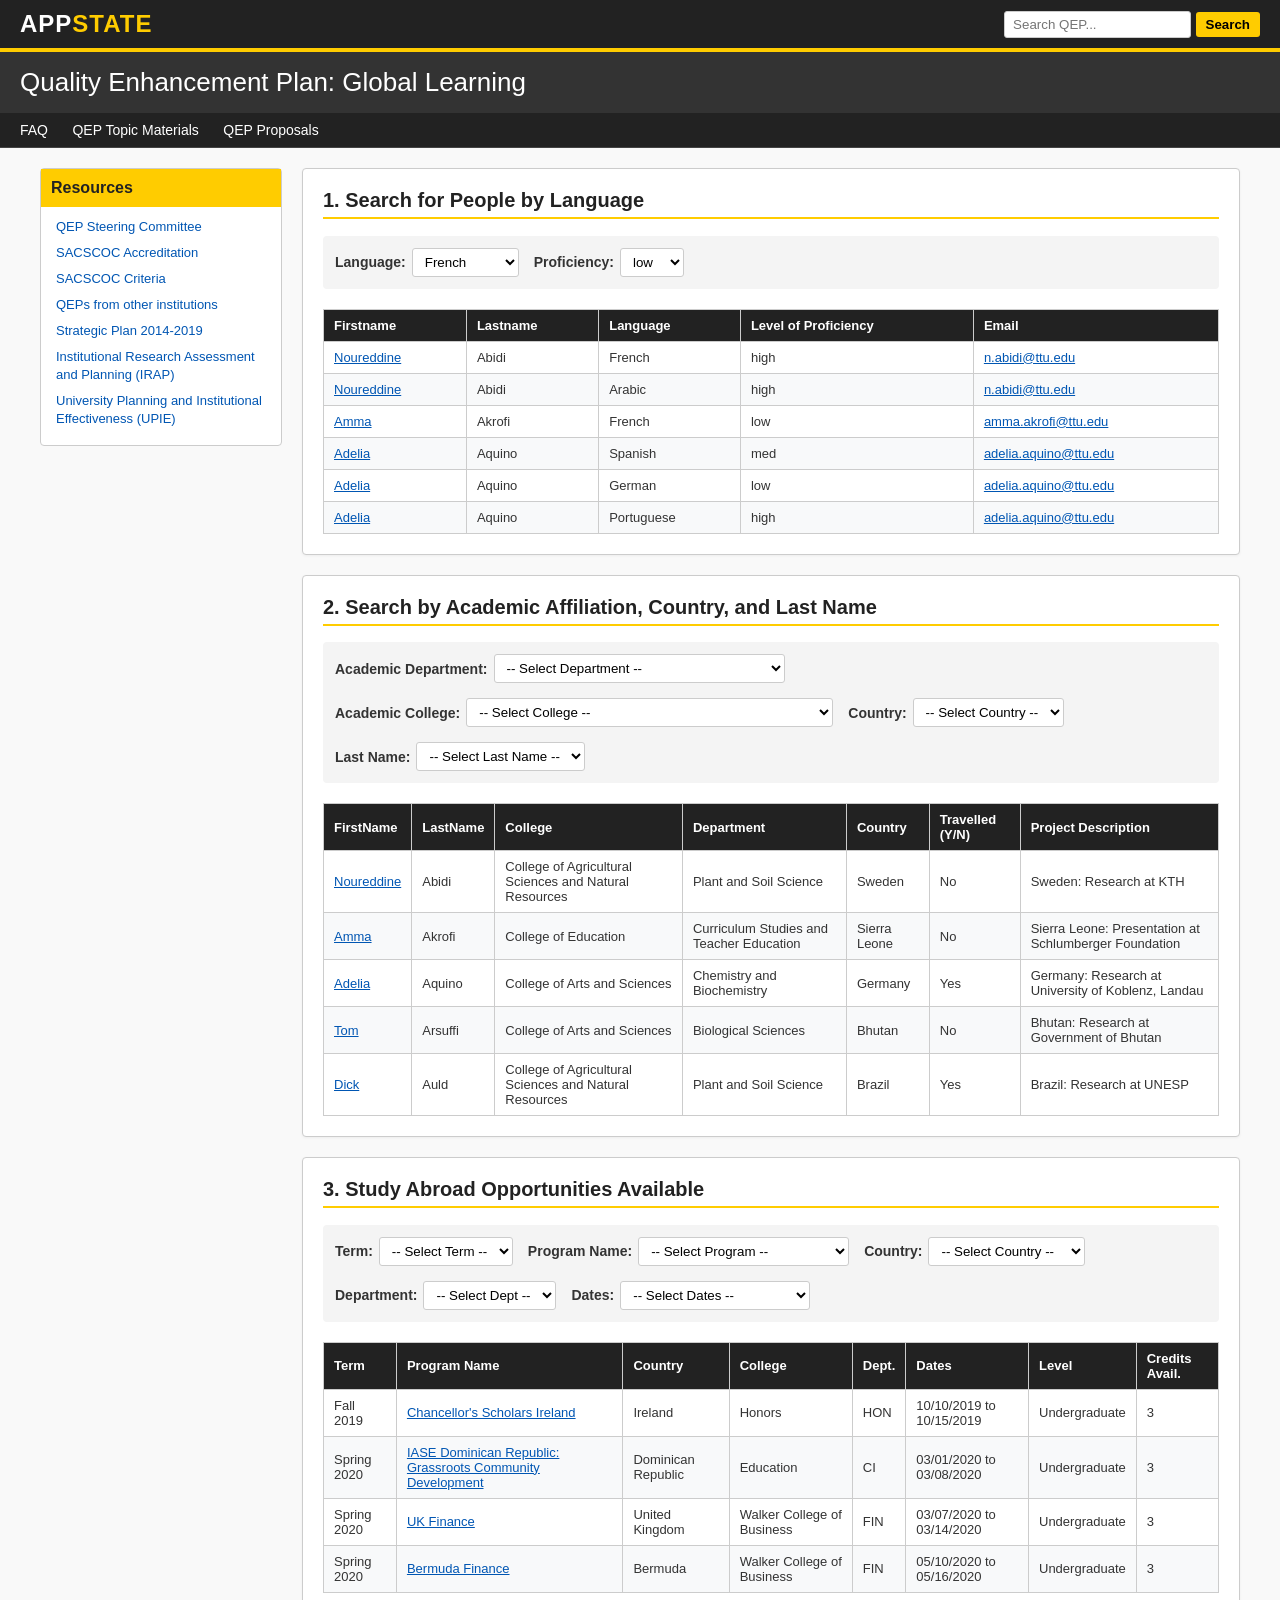
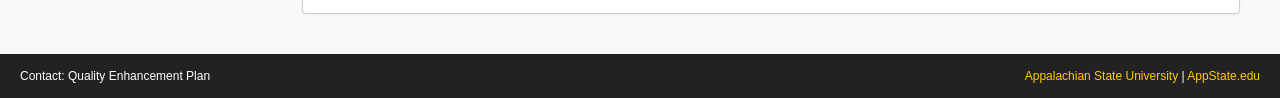
==== exercises/project.html @ 9e7f6262 "checked page stuff, it is good" ====
<!DOCTYPE html>
<html lang="en">
<head>
    <meta charset="UTF-8">
    <meta name="viewport" content="width=device-width, initial-scale=1.0">
    <title>Quality Enhancement Plan | AppState Global Learning</title>
    <link rel="stylesheet" href="../styles/project.css">
</head>
<body>

    <!-- Header -->
    <header>
        <div class="logo-text">APP<span>STATE</span></div>
        <div class="search-box">
            <input type="text" placeholder="Search QEP...">
            <button type="button">Search</button>
        </div>
    </header>

    <!-- QEP Title Banner -->
    <div class="qep-header">
        <h1>Quality Enhancement Plan: Global Learning</h1>
    </div>

    <!-- Navigation Menu -->
    <nav>
        <a href="#">FAQ</a>
        <a href="#">QEP Topic Materials</a>
        <a href="#">QEP Proposals</a>
    </nav>

    <!-- Main Container -->
    <div class="container">
        
        <!-- Sidebar Navigation -->
        <aside>
            <h3>Resources</h3>
            <ul>
                <li><a href="#">QEP Steering Committee</a></li>
                <li><a href="#">SACSCOC Accreditation</a></li>
                <li><a href="#">SACSCOC Criteria</a></li>
                <li><a href="#">QEPs from other institutions</a></li>
                <li><a href="#">Strategic Plan 2014-2019</a></li>
                <li><a href="#">Institutional Research Assessment and Planning (IRAP)</a></li>
                <li><a href="#">University Planning and Institutional Effectiveness (UPIE)</a></li>
            </ul>
        </aside>

        <!-- Main Content (Sections 1, 2, and 3) -->
        <main>
            
            <!-- Section 1 -->
            <section class="section-card">
                <h2>1. Search for People by Language</h2>
                <div class="search-controls">
                    <div class="control-group">
                        <label for="lang-select">Language:</label>
                        <select id="lang-select">
                            <option value="French">French</option>
                            <option value="Arabic">Arabic</option>
                            <option value="Spanish">Spanish</option>
                            <option value="German">German</option>
                            <option value="Portuguese">Portuguese</option>
                        </select>
                    </div>
                    <div class="control-group">
                        <label for="prof-select">Proficiency:</label>
                        <select id="prof-select">
                            <option value="low" selected>low</option>
                            <option value="med">med</option>
                            <option value="high">high</option>
                        </select>
                    </div>
                </div>

                <div class="table-responsive">
                    <table>
                        <thead>
                            <tr>
                                <th>Firstname</th>
                                <th>Lastname</th>
                                <th>Language</th>
                                <th>Level of Proficiency</th>
                                <th>Email</th>
                            </tr>
                        </thead>
                        <tbody>
                            <tr>
                                <td><a href="mailto:n.abidi@ttu.edu">Noureddine</a></td>
                                <td>Abidi</td>
                                <td>French</td>
                                <td>high</td>
                                <td><a href="mailto:n.abidi@ttu.edu">n.abidi@ttu.edu</a></td>
                            </tr>
                            <tr>
                                <td><a href="mailto:n.abidi@ttu.edu">Noureddine</a></td>
                                <td>Abidi</td>
                                <td>Arabic</td>
                                <td>high</td>
                                <td><a href="mailto:n.abidi@ttu.edu">n.abidi@ttu.edu</a></td>
                            </tr>
                            <tr>
                                <td><a href="mailto:amma.akrofi@ttu.edu">Amma</a></td>
                                <td>Akrofi</td>
                                <td>French</td>
                                <td>low</td>
                                <td><a href="mailto:amma.akrofi@ttu.edu">amma.akrofi@ttu.edu</a></td>
                            </tr>
                            <tr>
                                <td><a href="mailto:adelia.aquino@ttu.edu">Adelia</a></td>
                                <td>Aquino</td>
                                <td>Spanish</td>
                                <td>med</td>
                                <td><a href="mailto:adelia.aquino@ttu.edu">adelia.aquino@ttu.edu</a></td>
                            </tr>
                            <tr>
                                <td><a href="mailto:adelia.aquino@ttu.edu">Adelia</a></td>
                                <td>Aquino</td>
                                <td>German</td>
                                <td>low</td>
                                <td><a href="mailto:adelia.aquino@ttu.edu">adelia.aquino@ttu.edu</a></td>
                            </tr>
                            <tr>
                                <td><a href="mailto:adelia.aquino@ttu.edu">Adelia</a></td>
                                <td>Aquino</td>
                                <td>Portuguese</td>
                                <td>high</td>
                                <td><a href="mailto:adelia.aquino@ttu.edu">adelia.aquino@ttu.edu</a></td>
                            </tr>
                        </tbody>
                    </table>
                </div>
            </section>

            <!-- Section 2 -->
            <section class="section-card">
                <h2>2. Search by Academic Affiliation, Country, and Last Name</h2>
                <div class="search-controls">
                    <div class="control-group">
                        <label for="dept-select">Academic Department:</label>
                        <select id="dept-select">
                            <option value="">-- Select Department --</option>
                            <option value="Plant and Soil Science">Plant and Soil Science</option>
                            <option value="Curriculum Studies and Teacher Education">Curriculum Studies and Teacher Education</option>
                            <option value="Chemistry and Biochemistry">Chemistry and Biochemistry</option>
                            <option value="Biological Sciences">Biological Sciences</option>
                        </select>
                    </div>
                    <div class="control-group">
                        <label for="college-select">Academic College:</label>
                        <select id="college-select">
                            <option value="">-- Select College --</option>
                            <option value="College of Agricultural Sciences and Natural Resources">College of Agricultural Sciences and Natural Resources</option>
                            <option value="College of Education">College of Education</option>
                            <option value="College of Arts and Sciences">College of Arts and Sciences</option>
                        </select>
                    </div>
                    <div class="control-group">
                        <label for="country-select">Country:</label>
                        <select id="country-select">
                            <option value="">-- Select Country --</option>
                            <option value="Sweden">Sweden</option>
                            <option value="Sierra Leone">Sierra Leone</option>
                            <option value="Germany">Germany</option>
                            <option value="Bhutan">Bhutan</option>
                            <option value="Brazil">Brazil</option>
                        </select>
                    </div>
                    <div class="control-group">
                        <label for="lastname-select">Last Name:</label>
                        <select id="lastname-select">
                            <option value="">-- Select Last Name --</option>
                            <option value="Abidi">Abidi</option>
                            <option value="Akrofi">Akrofi</option>
                            <option value="Aquino">Aquino</option>
                            <option value="Arsuffi">Arsuffi</option>
                            <option value="Auld">Auld</option>
                        </select>
                    </div>
                </div>

                <div class="table-responsive">
                    <table>
                        <thead>
                            <tr>
                                <th>FirstName</th>
                                <th>LastName</th>
                                <th>College</th>
                                <th>Department</th>
                                <th>Country</th>
                                <th>Travelled (Y/N)</th>
                                <th>Project Description</th>
                            </tr>
                        </thead>
                        <tbody>
                            <tr>
                                <td><a href="#">Noureddine</a></td>
                                <td>Abidi</td>
                                <td>College of Agricultural Sciences and Natural Resources</td>
                                <td>Plant and Soil Science</td>
                                <td>Sweden</td>
                                <td>No</td>
                                <td>Sweden: Research at KTH</td>
                            </tr>
                            <tr>
                                <td><a href="#">Amma</a></td>
                                <td>Akrofi</td>
                                <td>College of Education</td>
                                <td>Curriculum Studies and Teacher Education</td>
                                <td>Sierra Leone</td>
                                <td>No</td>
                                <td>Sierra Leone: Presentation at Schlumberger Foundation</td>
                            </tr>
                            <tr>
                                <td><a href="#">Adelia</a></td>
                                <td>Aquino</td>
                                <td>College of Arts and Sciences</td>
                                <td>Chemistry and Biochemistry</td>
                                <td>Germany</td>
                                <td>Yes</td>
                                <td>Germany: Research at University of Koblenz, Landau</td>
                            </tr>
                            <tr>
                                <td><a href="#">Tom</a></td>
                                <td>Arsuffi</td>
                                <td>College of Arts and Sciences</td>
                                <td>Biological Sciences</td>
                                <td>Bhutan</td>
                                <td>No</td>
                                <td>Bhutan: Research at Government of Bhutan</td>
                            </tr>
                            <tr>
                                <td><a href="#">Dick</a></td>
                                <td>Auld</td>
                                <td>College of Agricultural Sciences and Natural Resources</td>
                                <td>Plant and Soil Science</td>
                                <td>Brazil</td>
                                <td>Yes</td>
                                <td>Brazil: Research at UNESP</td>
                            </tr>
                        </tbody>
                    </table>
                </div>
            </section>

            <!-- Section 3 -->
            <section class="section-card">
                <h2>3. Study Abroad Opportunities Available</h2>
                <div class="search-controls">
                    <div class="control-group">
                        <label for="term-select">Term:</label>
                        <select id="term-select">
                            <option value="">-- Select Term --</option>
                            <option value="Fall 2019">Fall 2019</option>
                            <option value="Spring 2020">Spring 2020</option>
                        </select>
                    </div>
                    <div class="control-group">
                        <label for="prog-select">Program Name:</label>
                        <select id="prog-select">
                            <option value="">-- Select Program --</option>
                            <option value="Chancellor's Scholars Ireland">Chancellor's Scholars Ireland</option>
                            <option value="IASE Dominican Republic">IASE Dominican Republic</option>
                            <option value="UK Finance">UK Finance</option>
                            <option value="Bermuda Finance">Bermuda Finance</option>
                        </select>
                    </div>
                    <div class="control-group">
                        <label for="study-country-select">Country:</label>
                        <select id="study-country-select">
                            <option value="">-- Select Country --</option>
                            <option value="Ireland">Ireland</option>
                            <option value="Dominican Republic">Dominican Republic</option>
                            <option value="United Kingdom">United Kingdom</option>
                            <option value="Bermuda">Bermuda</option>
                        </select>
                    </div>
                    <div class="control-group">
                        <label for="study-dept-select">Department:</label>
                        <select id="study-dept-select">
                            <option value="">-- Select Dept --</option>
                            <option value="HON">HON</option>
                            <option value="FIN">FIN</option>
                        </select>
                    </div>
                    <div class="control-group">
                        <label for="date-select">Dates:</label>
                        <select id="date-select">
                            <option value="">-- Select Dates --</option>
                            <option value="10/10/2019 to 10/15/2019">10/10/2019 to 10/15/2019</option>
                            <option value="03/07/2020 to 03/14/2020">03/07/2020 to 03/14/2020</option>
                            <option value="05/10/2020 to 05/16/2020">05/10/2020 to 05/16/2020</option>
                        </select>
                    </div>
                </div>

                <div class="table-responsive">
                    <table>
                        <thead>
                            <tr>
                                <th>Term</th>
                                <th>Program Name</th>
                                <th>Country</th>
                                <th>College</th>
                                <th>Dept.</th>
                                <th>Dates</th>
                                <th>Level</th>
                                <th>Credits Avail.</th>
                            </tr>
                        </thead>
                        <tbody>
                            <tr>
                                <td>Fall 2019</td>
                                <td><a href="#">Chancellor's Scholars Ireland</a></td>
                                <td>Ireland</td>
                                <td>Honors</td>
                                <td>HON</td>
                                <td>10/10/2019 to 10/15/2019</td>
                                <td>Undergraduate</td>
                                <td>3</td>
                            </tr>
                            <tr>
                                <td>Spring 2020</td>
                                <td><a href="#">IASE Dominican Republic: Grassroots Community Development</a></td>
                                <td>Dominican Republic</td>
                                <td>Education</td>
                                <td>CI</td>
                                <td>03/01/2020 to 03/08/2020</td>
                                <td>Undergraduate</td>
                                <td>3</td>
                            </tr>
                            <tr>
                                <td>Spring 2020</td>
                                <td><a href="#">UK Finance</a></td>
                                <td>United Kingdom</td>
                                <td>Walker College of Business</td>
                                <td>FIN</td>
                                <td>03/07/2020 to 03/14/2020</td>
                                <td>Undergraduate</td>
                                <td>3</td>
                            </tr>
                            <tr>
                                <td>Spring 2020</td>
                                <td><a href="#">Bermuda Finance</a></td>
                                <td>Bermuda</td>
                                <td>Walker College of Business</td>
                                <td>FIN</td>
                                <td>05/10/2020 to 05/16/2020</td>
                                <td>Undergraduate</td>
                                <td>3</td>
                            </tr>
                        </tbody>
                    </table>
                </div>
            </section>

        </main>
    </div>

    <!-- Footer -->
    <footer>
        <div>Contact: Quality Enhancement Plan</div>
        <div>
            <a href="#">Appalachian State University</a> | <a href="#">AppState.edu</a>
        </div>
    </footer>

</body>
</html>
---- styles/project.css ----
/* Base styles and AppState theme palette */
:root {
    --appstate-black: #222222;
    --appstate-gold: #FFCC00;
    --appstate-dark-gold: #e6b800;
    --light-bg: #f4f4f4;
    --border-color: #cccccc;
    --text-color: #333333;
}

body {
    font-family: Arial, Helvetica, sans-serif;
    margin: 0;
    padding: 0;
    background-color: #f9f9f9;
    color: var(--text-color);
}

/* Top Bar & Header */
header {
    background-color: var(--appstate-black);
    color: #ffffff;
    padding: 10px 20px;
    display: flex;
    justify-content: space-between;
    align-items: center;
    border-bottom: 4px solid var(--appstate-gold);
}

.logo-text {
    font-weight: bold;
    font-size: 24px;
    letter-spacing: 1px;
}

.logo-text span {
    color: var(--appstate-gold);
}

.search-box input[type="text"] {
    padding: 5px 8px;
    border: 1px solid #ccc;
    border-radius: 3px;
}

.search-box button {
    padding: 5px 10px;
    background-color: var(--appstate-gold);
    border: none;
    cursor: pointer;
    font-weight: bold;
    border-radius: 3px;
}

/* Title Area */
.qep-header {
    background-color: #333333;
    color: #ffffff;
    padding: 15px 20px;
}

.qep-header h1 {
    margin: 0;
    font-size: 26px;
    font-weight: normal;
}

/* Navigation Bar */
nav {
    background-color: var(--appstate-black);
    padding: 8px 20px;
    border-bottom: 1px solid #444;
}

nav a {
    color: #ffffff;
    text-decoration: none;
    margin-right: 20px;
    font-size: 14px;
}

nav a:hover {
    color: var(--appstate-gold);
}

/* Layout Container */
.container {
    display: flex;
    max-width: 1200px;
    margin: 20px auto;
    gap: 20px;
    padding: 0 15px;
}

/* Sidebar Styling */
aside {
    flex: 0 0 240px;
    background-color: #ffffff;
    border: 1px solid var(--border-color);
    border-radius: 4px;
    align-self: flex-start;
}

aside h3 {
    background-color: var(--appstate-gold);
    color: var(--appstate-black);
    margin: 0;
    padding: 10px;
    font-size: 16px;
}

aside ul {
    list-style-type: none;
    padding: 10px 15px;
    margin: 0;
}

aside ul li {
    margin-bottom: 8px;
}

aside ul li a {
    color: #0056b3;
    text-decoration: none;
    font-size: 13px;
}

aside ul li a:hover {
    text-decoration: underline;
}

/* Main Content Styling */
main {
    flex: 1;
    display: flex;
    flex-direction: column;
    gap: 20px;
}

.section-card {
    background-color: #ffffff;
    border: 1px solid var(--border-color);
    border-radius: 4px;
    padding: 20px;
    box-shadow: 0 1px 3px rgba(0,0,0,0.05);
}

.section-card h2 {
    margin-top: 0;
    font-size: 20px;
    color: var(--appstate-black);
    border-bottom: 2px solid var(--appstate-gold);
    padding-bottom: 5px;
}

/* Controls / Dropdowns */
.search-controls {
    background-color: var(--light-bg);
    padding: 12px;
    border-radius: 4px;
    margin-bottom: 15px;
    display: flex;
    flex-wrap: wrap;
    gap: 15px;
    align-items: center;
}

.control-group {
    display: flex;
    align-items: center;
    gap: 6px;
    font-size: 14px;
    font-weight: bold;
}

.control-group select {
    padding: 5px 8px;
    border: 1px solid var(--border-color);
    border-radius: 3px;
    background-color: #ffffff;
}

/* Table Styling */
.table-responsive {
    overflow-x: auto;
}

table {
    width: 100%;
    border-collapse: collapse;
    font-size: 13px;
    margin-top: 5px;
}

table th, table td {
    border: 1px solid var(--border-color);
    padding: 8px 10px;
    text-align: left;
}

table th {
    background-color: var(--appstate-black);
    color: #ffffff;
    font-weight: bold;
}

table tr:nth-child(even) {
    background-color: #f8f9fa;
}

table tr:hover {
    background-color: #f1f1f1;
}

table td a {
    color: #0056b3;
    text-decoration: underline;
}

/* Footer */
footer {
    background-color: var(--appstate-black);
    color: #ffffff;
    padding: 15px 20px;
    margin-top: 40px;
    font-size: 12px;
    display: flex;
    justify-content: space-between;
    align-items: center;
}

footer a {
    color: var(--appstate-gold);
    text-decoration: none;
}
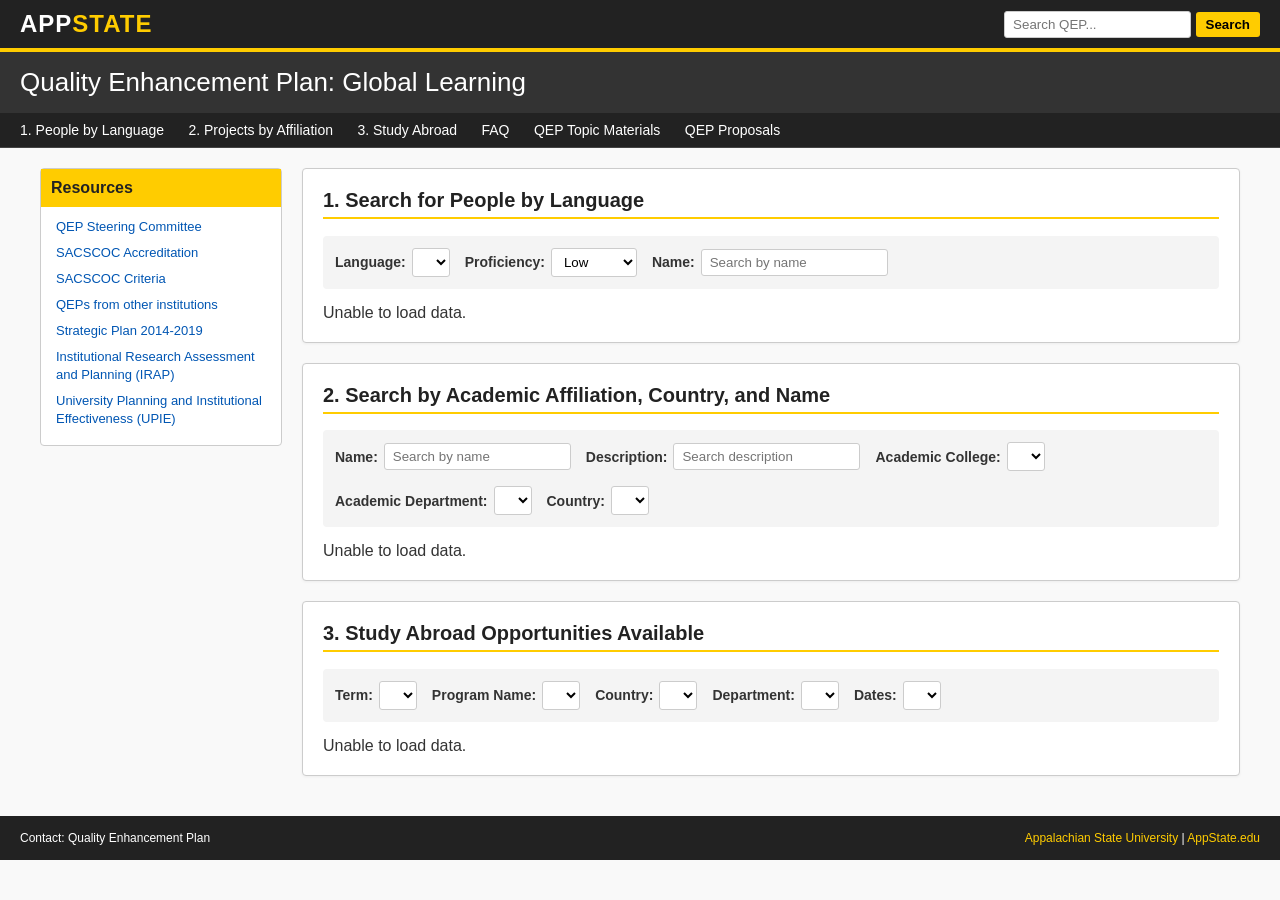
==== commit e6d73a51: "part two done maybe" ====
--- a/exercises/project.html
+++ b/exercises/project.html
@@ -5,6 +5,7 @@
     <meta name="viewport" content="width=device-width, initial-scale=1.0">
     <title>Quality Enhancement Plan | AppState Global Learning</title>
     <link rel="stylesheet" href="../styles/project.css">
+    <script defer src="../scripts/project.js"></script>
 </head>
 <body>
 
@@ -24,6 +25,9 @@
 
     <!-- Navigation Menu -->
     <nav>
+        <a href="#language-section">1. People by Language</a>
+        <a href="#project-section">2. Projects by Affiliation</a>
+        <a href="#abroad-section">3. Study Abroad</a>
         <a href="#">FAQ</a>
         <a href="#">QEP Topic Materials</a>
         <a href="#">QEP Proposals</a>
@@ -31,7 +35,7 @@
 
     <!-- Main Container -->
     <div class="container">
-        
+
         <!-- Sidebar Navigation -->
         <aside>
             <h3>Resources</h3>
@@ -46,312 +50,86 @@
             </ul>
         </aside>
 
-        <!-- Main Content (Sections 1, 2, and 3) -->
         <main>
-            
+
             <!-- Section 1 -->
-            <section class="section-card">
+            <section class="section-card" id="language-section">
                 <h2>1. Search for People by Language</h2>
                 <div class="search-controls">
                     <div class="control-group">
                         <label for="lang-select">Language:</label>
-                        <select id="lang-select">
-                            <option value="French">French</option>
-                            <option value="Arabic">Arabic</option>
-                            <option value="Spanish">Spanish</option>
-                            <option value="German">German</option>
-                            <option value="Portuguese">Portuguese</option>
-                        </select>
+                        <select id="lang-select"></select>
                     </div>
                     <div class="control-group">
                         <label for="prof-select">Proficiency:</label>
                         <select id="prof-select">
-                            <option value="low" selected>low</option>
-                            <option value="med">med</option>
-                            <option value="high">high</option>
+                            <option value="low" selected>Low</option>
+                            <option value="med">Medium</option>
+                            <option value="high">High</option>
                         </select>
                     </div>
+                    <div class="control-group">
+                        <label for="lang-name">Name:</label>
+                        <input type="text" id="lang-name" placeholder="Search by name">
+                    </div>
                 </div>
-
-                <div class="table-responsive">
-                    <table>
-                        <thead>
-                            <tr>
-                                <th>Firstname</th>
-                                <th>Lastname</th>
-                                <th>Language</th>
-                                <th>Level of Proficiency</th>
-                                <th>Email</th>
-                            </tr>
-                        </thead>
-                        <tbody>
-                            <tr>
-                                <td><a href="mailto:n.abidi@ttu.edu">Noureddine</a></td>
-                                <td>Abidi</td>
-                                <td>French</td>
-                                <td>high</td>
-                                <td><a href="mailto:n.abidi@ttu.edu">n.abidi@ttu.edu</a></td>
-                            </tr>
-                            <tr>
-                                <td><a href="mailto:n.abidi@ttu.edu">Noureddine</a></td>
-                                <td>Abidi</td>
-                                <td>Arabic</td>
-                                <td>high</td>
-                                <td><a href="mailto:n.abidi@ttu.edu">n.abidi@ttu.edu</a></td>
-                            </tr>
-                            <tr>
-                                <td><a href="mailto:amma.akrofi@ttu.edu">Amma</a></td>
-                                <td>Akrofi</td>
-                                <td>French</td>
-                                <td>low</td>
-                                <td><a href="mailto:amma.akrofi@ttu.edu">amma.akrofi@ttu.edu</a></td>
-                            </tr>
-                            <tr>
-                                <td><a href="mailto:adelia.aquino@ttu.edu">Adelia</a></td>
-                                <td>Aquino</td>
-                                <td>Spanish</td>
-                                <td>med</td>
-                                <td><a href="mailto:adelia.aquino@ttu.edu">adelia.aquino@ttu.edu</a></td>
-                            </tr>
-                            <tr>
-                                <td><a href="mailto:adelia.aquino@ttu.edu">Adelia</a></td>
-                                <td>Aquino</td>
-                                <td>German</td>
-                                <td>low</td>
-                                <td><a href="mailto:adelia.aquino@ttu.edu">adelia.aquino@ttu.edu</a></td>
-                            </tr>
-                            <tr>
-                                <td><a href="mailto:adelia.aquino@ttu.edu">Adelia</a></td>
-                                <td>Aquino</td>
-                                <td>Portuguese</td>
-                                <td>high</td>
-                                <td><a href="mailto:adelia.aquino@ttu.edu">adelia.aquino@ttu.edu</a></td>
-                            </tr>
-                        </tbody>
-                    </table>
-                </div>
+                <div class="table-responsive" id="language"></div>
             </section>
 
             <!-- Section 2 -->
-            <section class="section-card">
-                <h2>2. Search by Academic Affiliation, Country, and Last Name</h2>
+            <section class="section-card" id="project-section">
+                <h2>2. Search by Academic Affiliation, Country, and Name</h2>
                 <div class="search-controls">
                     <div class="control-group">
-                        <label for="dept-select">Academic Department:</label>
-                        <select id="dept-select">
-                            <option value="">-- Select Department --</option>
-                            <option value="Plant and Soil Science">Plant and Soil Science</option>
-                            <option value="Curriculum Studies and Teacher Education">Curriculum Studies and Teacher Education</option>
-                            <option value="Chemistry and Biochemistry">Chemistry and Biochemistry</option>
-                            <option value="Biological Sciences">Biological Sciences</option>
-                        </select>
+                        <label for="proj-name">Name:</label>
+                        <input type="text" id="proj-name" placeholder="Search by name">
+                    </div>
+                    <div class="control-group">
+                        <label for="proj-desc">Description:</label>
+                        <input type="text" id="proj-desc" placeholder="Search description">
                     </div>
                     <div class="control-group">
                         <label for="college-select">Academic College:</label>
-                        <select id="college-select">
-                            <option value="">-- Select College --</option>
-                            <option value="College of Agricultural Sciences and Natural Resources">College of Agricultural Sciences and Natural Resources</option>
-                            <option value="College of Education">College of Education</option>
-                            <option value="College of Arts and Sciences">College of Arts and Sciences</option>
-                        </select>
+                        <select id="college-select"></select>
+                    </div>
+                    <div class="control-group">
+                        <label for="dept-select">Academic Department:</label>
+                        <select id="dept-select"></select>
                     </div>
                     <div class="control-group">
                         <label for="country-select">Country:</label>
-                        <select id="country-select">
-                            <option value="">-- Select Country --</option>
-                            <option value="Sweden">Sweden</option>
-                            <option value="Sierra Leone">Sierra Leone</option>
-                            <option value="Germany">Germany</option>
-                            <option value="Bhutan">Bhutan</option>
-                            <option value="Brazil">Brazil</option>
-                        </select>
-                    </div>
-                    <div class="control-group">
-                        <label for="lastname-select">Last Name:</label>
-                        <select id="lastname-select">
-                            <option value="">-- Select Last Name --</option>
-                            <option value="Abidi">Abidi</option>
-                            <option value="Akrofi">Akrofi</option>
-                            <option value="Aquino">Aquino</option>
-                            <option value="Arsuffi">Arsuffi</option>
-                            <option value="Auld">Auld</option>
-                        </select>
+                        <select id="country-select"></select>
                     </div>
                 </div>
-
-                <div class="table-responsive">
-                    <table>
-                        <thead>
-                            <tr>
-                                <th>FirstName</th>
-                                <th>LastName</th>
-                                <th>College</th>
-                                <th>Department</th>
-                                <th>Country</th>
-                                <th>Travelled (Y/N)</th>
-                                <th>Project Description</th>
-                            </tr>
-                        </thead>
-                        <tbody>
-                            <tr>
-                                <td><a href="#">Noureddine</a></td>
-                                <td>Abidi</td>
-                                <td>College of Agricultural Sciences and Natural Resources</td>
-                                <td>Plant and Soil Science</td>
-                                <td>Sweden</td>
-                                <td>No</td>
-                                <td>Sweden: Research at KTH</td>
-                            </tr>
-                            <tr>
-                                <td><a href="#">Amma</a></td>
-                                <td>Akrofi</td>
-                                <td>College of Education</td>
-                                <td>Curriculum Studies and Teacher Education</td>
-                                <td>Sierra Leone</td>
-                                <td>No</td>
-                                <td>Sierra Leone: Presentation at Schlumberger Foundation</td>
-                            </tr>
-                            <tr>
-                                <td><a href="#">Adelia</a></td>
-                                <td>Aquino</td>
-                                <td>College of Arts and Sciences</td>
-                                <td>Chemistry and Biochemistry</td>
-                                <td>Germany</td>
-                                <td>Yes</td>
-                                <td>Germany: Research at University of Koblenz, Landau</td>
-                            </tr>
-                            <tr>
-                                <td><a href="#">Tom</a></td>
-                                <td>Arsuffi</td>
-                                <td>College of Arts and Sciences</td>
-                                <td>Biological Sciences</td>
-                                <td>Bhutan</td>
-                                <td>No</td>
-                                <td>Bhutan: Research at Government of Bhutan</td>
-                            </tr>
-                            <tr>
-                                <td><a href="#">Dick</a></td>
-                                <td>Auld</td>
-                                <td>College of Agricultural Sciences and Natural Resources</td>
-                                <td>Plant and Soil Science</td>
-                                <td>Brazil</td>
-                                <td>Yes</td>
-                                <td>Brazil: Research at UNESP</td>
-                            </tr>
-                        </tbody>
-                    </table>
-                </div>
+                <div class="table-responsive" id="project"></div>
             </section>
 
             <!-- Section 3 -->
-            <section class="section-card">
+            <section class="section-card" id="abroad-section">
                 <h2>3. Study Abroad Opportunities Available</h2>
                 <div class="search-controls">
                     <div class="control-group">
                         <label for="term-select">Term:</label>
-                        <select id="term-select">
-                            <option value="">-- Select Term --</option>
-                            <option value="Fall 2019">Fall 2019</option>
-                            <option value="Spring 2020">Spring 2020</option>
-                        </select>
+                        <select id="term-select"></select>
                     </div>
                     <div class="control-group">
                         <label for="prog-select">Program Name:</label>
-                        <select id="prog-select">
-                            <option value="">-- Select Program --</option>
-                            <option value="Chancellor's Scholars Ireland">Chancellor's Scholars Ireland</option>
-                            <option value="IASE Dominican Republic">IASE Dominican Republic</option>
-                            <option value="UK Finance">UK Finance</option>
-                            <option value="Bermuda Finance">Bermuda Finance</option>
-                        </select>
+                        <select id="prog-select"></select>
                     </div>
                     <div class="control-group">
                         <label for="study-country-select">Country:</label>
-                        <select id="study-country-select">
-                            <option value="">-- Select Country --</option>
-                            <option value="Ireland">Ireland</option>
-                            <option value="Dominican Republic">Dominican Republic</option>
-                            <option value="United Kingdom">United Kingdom</option>
-                            <option value="Bermuda">Bermuda</option>
-                        </select>
+                        <select id="study-country-select"></select>
                     </div>
                     <div class="control-group">
                         <label for="study-dept-select">Department:</label>
-                        <select id="study-dept-select">
-                            <option value="">-- Select Dept --</option>
-                            <option value="HON">HON</option>
-                            <option value="FIN">FIN</option>
-                        </select>
+                        <select id="study-dept-select"></select>
                     </div>
                     <div class="control-group">
                         <label for="date-select">Dates:</label>
-                        <select id="date-select">
-                            <option value="">-- Select Dates --</option>
-                            <option value="10/10/2019 to 10/15/2019">10/10/2019 to 10/15/2019</option>
-                            <option value="03/07/2020 to 03/14/2020">03/07/2020 to 03/14/2020</option>
-                            <option value="05/10/2020 to 05/16/2020">05/10/2020 to 05/16/2020</option>
-                        </select>
+                        <select id="date-select"></select>
                     </div>
                 </div>
-
-                <div class="table-responsive">
-                    <table>
-                        <thead>
-                            <tr>
-                                <th>Term</th>
-                                <th>Program Name</th>
-                                <th>Country</th>
-                                <th>College</th>
-                                <th>Dept.</th>
-                                <th>Dates</th>
-                                <th>Level</th>
-                                <th>Credits Avail.</th>
-                            </tr>
-                        </thead>
-                        <tbody>
-                            <tr>
-                                <td>Fall 2019</td>
-                                <td><a href="#">Chancellor's Scholars Ireland</a></td>
-                                <td>Ireland</td>
-                                <td>Honors</td>
-                                <td>HON</td>
-                                <td>10/10/2019 to 10/15/2019</td>
-                                <td>Undergraduate</td>
-                                <td>3</td>
-                            </tr>
-                            <tr>
-                                <td>Spring 2020</td>
-                                <td><a href="#">IASE Dominican Republic: Grassroots Community Development</a></td>
-                                <td>Dominican Republic</td>
-                                <td>Education</td>
-                                <td>CI</td>
-                                <td>03/01/2020 to 03/08/2020</td>
-                                <td>Undergraduate</td>
-                                <td>3</td>
-                            </tr>
-                            <tr>
-                                <td>Spring 2020</td>
-                                <td><a href="#">UK Finance</a></td>
-                                <td>United Kingdom</td>
-                                <td>Walker College of Business</td>
-                                <td>FIN</td>
-                                <td>03/07/2020 to 03/14/2020</td>
-                                <td>Undergraduate</td>
-                                <td>3</td>
-                            </tr>
-                            <tr>
-                                <td>Spring 2020</td>
-                                <td><a href="#">Bermuda Finance</a></td>
-                                <td>Bermuda</td>
-                                <td>Walker College of Business</td>
-                                <td>FIN</td>
-                                <td>05/10/2020 to 05/16/2020</td>
-                                <td>Undergraduate</td>
-                                <td>3</td>
-                            </tr>
-                        </tbody>
-                    </table>
-                </div>
+                <div class="table-responsive" id="study_abroad"></div>
             </section>
 
         </main>
--- a/styles/project.css
+++ b/styles/project.css
@@ -173,7 +173,8 @@
     font-weight: bold;
 }
 
-.control-group select {
+.control-group select,
+.control-group input[type="text"] {
     padding: 5px 8px;
     border: 1px solid var(--border-color);
     border-radius: 3px;
